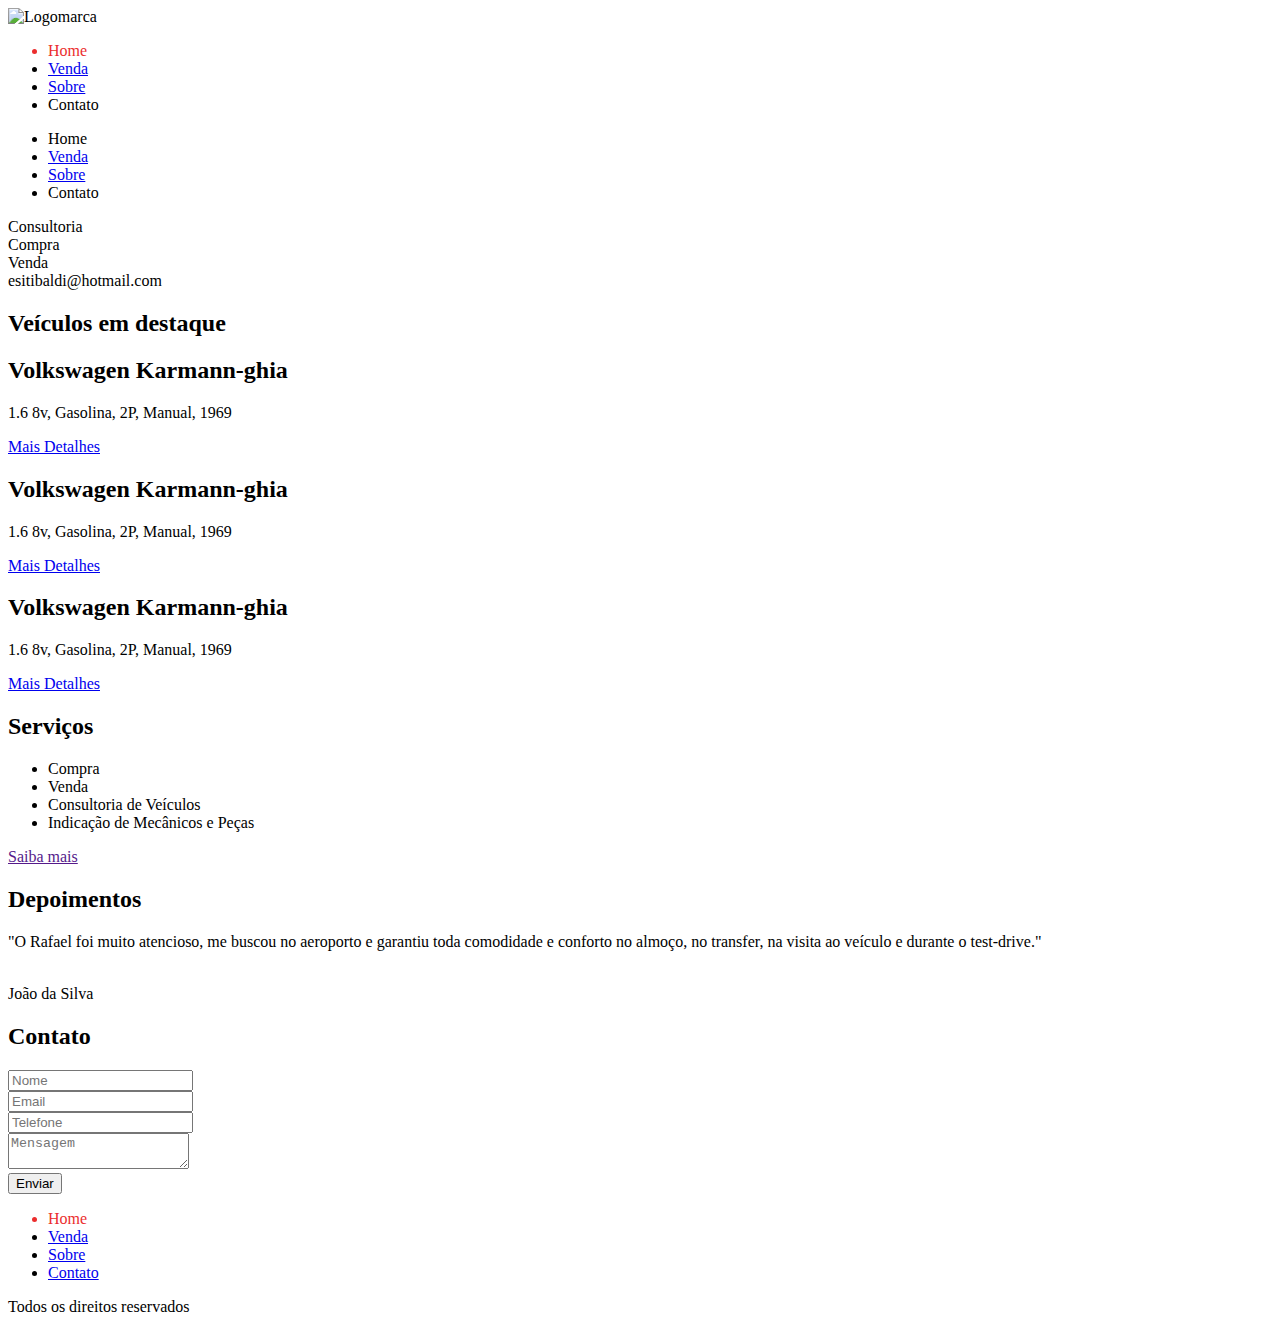
==== index.html @ 8deaa8fd "Add files via upload" ====
<!DOCTYPE html>
<html lang="en">
  <head>
    <meta charset="UTF-8" />
    <meta http-equiv="X-UA-Compatible" content="IE=edge" />
    <meta
      name="viewport"
      content="width=device-width, initial-scale=1.0 maximum-scale=1.0"
    />
    <link rel="stylesheet" href="css/style.css" type="text/css" />
    <meta name="keywords" content="" />
    <meta name="description" content="" />
    <title>Document</title>
  </head>
  <body>
    <header>
      <div class="container"></div>
      <div class="logo">
        <img src="img/logo.jpg" alt="Logomarca" />
      </div>
      <!--logo-->

      <nav class="desktop">
        <ul>
          <li style="color:#eb2d2d;"><a href="#home"></a>Home</li>
          <li><a href="venda.html">Venda</a></li>
          <li><a href="sobre.html">Sobre</a></li>
          <li><a href="#contato"></a>Contato</li>
        </ul>
      </nav> <!--desktop-->

      <nav class="mobile">
        <ul>
          <li><a href="#home"></a>Home</li>
          <li><a href="venda.html">Venda</a></li>
          <li><a href="#sobre.html">Sobre</a></li>
          <li><a href="#contato"></a>Contato</li>
        </ul>
      </nav> <!--mobile-->

      <div class="clear"></div>
    </div> <!--container-->
    </header>

    <section class="banner">
      <div class="container"><div class="text-banner">
        <div class="text-banner-single">Consultoria</div>
        <div class="text-banner-single">Compra</div>
        <div class="text-banner-single">Venda</div>
        <div class="text-banner-single">esitibaldi@hotmail.com</div>
      </div><!--text-banner-->
    </div> <!--container-->
    </section><!--banner-->

    <section class="veiculos-destaque">
      <div class="container">
      <div class="line-titulo">
        <div class="ln1"></div>
        <h2>Veículos em destaque</h2>
      </div><!--line-titulo-->
      <div class="vitrine-destaque">
        <div class="carro-img1"></div>
        <div class="info-carro">
          <h2>Volkswagen Karmann-ghia</h2>
          <p>1.6 8v, Gasolina, 2P, Manual, 1969</p>
          <a class="btn1" href="#detalhes">Mais Detalhes</a>
        </div><!--info-carro-->
      </div><!--vitrine-destaque-->

      <div class="vitrine-destaque">
        <div class="carro-img2"></div>
        <div class="info-carro">
          <h2>Volkswagen Karmann-ghia</h2>
          <p>1.6 8v, Gasolina, 2P, Manual, 1969</p>
          <a class="btn1" href="#detalhes">Mais Detalhes</a>
        </div><!--info-carro-->
      </div><!--vitrine-destaque-->

      <div class="vitrine-destaque">
        <div class="carro-img3"></div>
        <div class="info-carro">
          <h2>Volkswagen Karmann-ghia</h2>
          <p>1.6 8v, Gasolina, 2P, Manual, 1969</p>
          <a class="btn1" href="#detalhes">Mais Detalhes</a>
        </div><!--info-carro-->
      </div><!--vitrine-destaque-->
      
      <div class="clear"></div>
    </div> <!--container-->
    </section><!--veiculos-destaque-->

    <section class="servicos-descricao">
      <div class="half1">
        <div class="half1-wraper">
        <h2>Serviços</h2>
        <ul>
          <li>Compra</li>
          <li>Venda</li>
          <li>Consultoria de Veículos</li>
          <li>Indicação de Mecânicos e Peças</li>
        </ul>
        <a class="btn1" href="">Saiba mais</a>
      </div><!--half1-wraper-->
      </div> <!--half1-->


      <div class="half2">
        <h2>Depoimentos</h2>
        <div class="depoimento-single">
          <p>"O Rafael foi muito atencioso, me buscou no aeroporto e garantiu toda comodidade e conforto no almoço, no transfer, na visita ao veículo e durante o test-drive."</p>
          <div class="navigation">
            <div class="arrows">
              <img src="img/arrow-left.png" alt="">
              <img src="img/arrow-right.png" alt="">
            </div><!--arrows-->
            <div class="nome-depoimento">João da Silva</div>
          </div><!--navigation-->
        </div><!--depoimento-single"-->
      </div><!--half2-->
    </section><!--servicos-descricao"-->

    <section class="contato">
      <div class="line-titulo">
        <div class="ln1"></div>
        <h2>Contato</h2>
      </div><!--line-titulo-->

      <form>
        <div class="input-wraper w100">
          <input type="text" placeholder="Nome" required>
        </div><!--input-wraper-->

        <div class="input-wraper w50">
          <input type="email" placeholder="Email" required>
        </div><!--input-wraper-->

        <div class="input-wraper w50">
          <input type="tel" placeholder="Telefone" required>
        </div><!--input-wraper-->

        <div class="input-wraper w100">
          <textarea placeholder="Mensagem" required></textarea>
        </div><!--input-wraper-->

        <div class="input-wraper w100">
          <input class="btn1" type="submit" value="Enviar">
        </div>
        <div class="clear"></div>
      </form>

    </section><!--contato-->

    <footer>
      <div class="container">
        <nav>
          <ul>
            <li style="color:#eb2d2d;"><a href="#home" ></a>Home</li>
            <li><a href="venda.html">Venda</a></li>
            <li><a href="sobre.html">Sobre</a></li>
            <li><a href="#contato">Contato</a></li>
          </ul>
        </nav>
        <p>Todos os direitos reservados</p>
        <div class="clear"></div>
      </div><!--container-->
    </footer>
    <script src="js/jquery.js"></script>
    <script src="js/mobile.js"></script>
  </body>
</html>
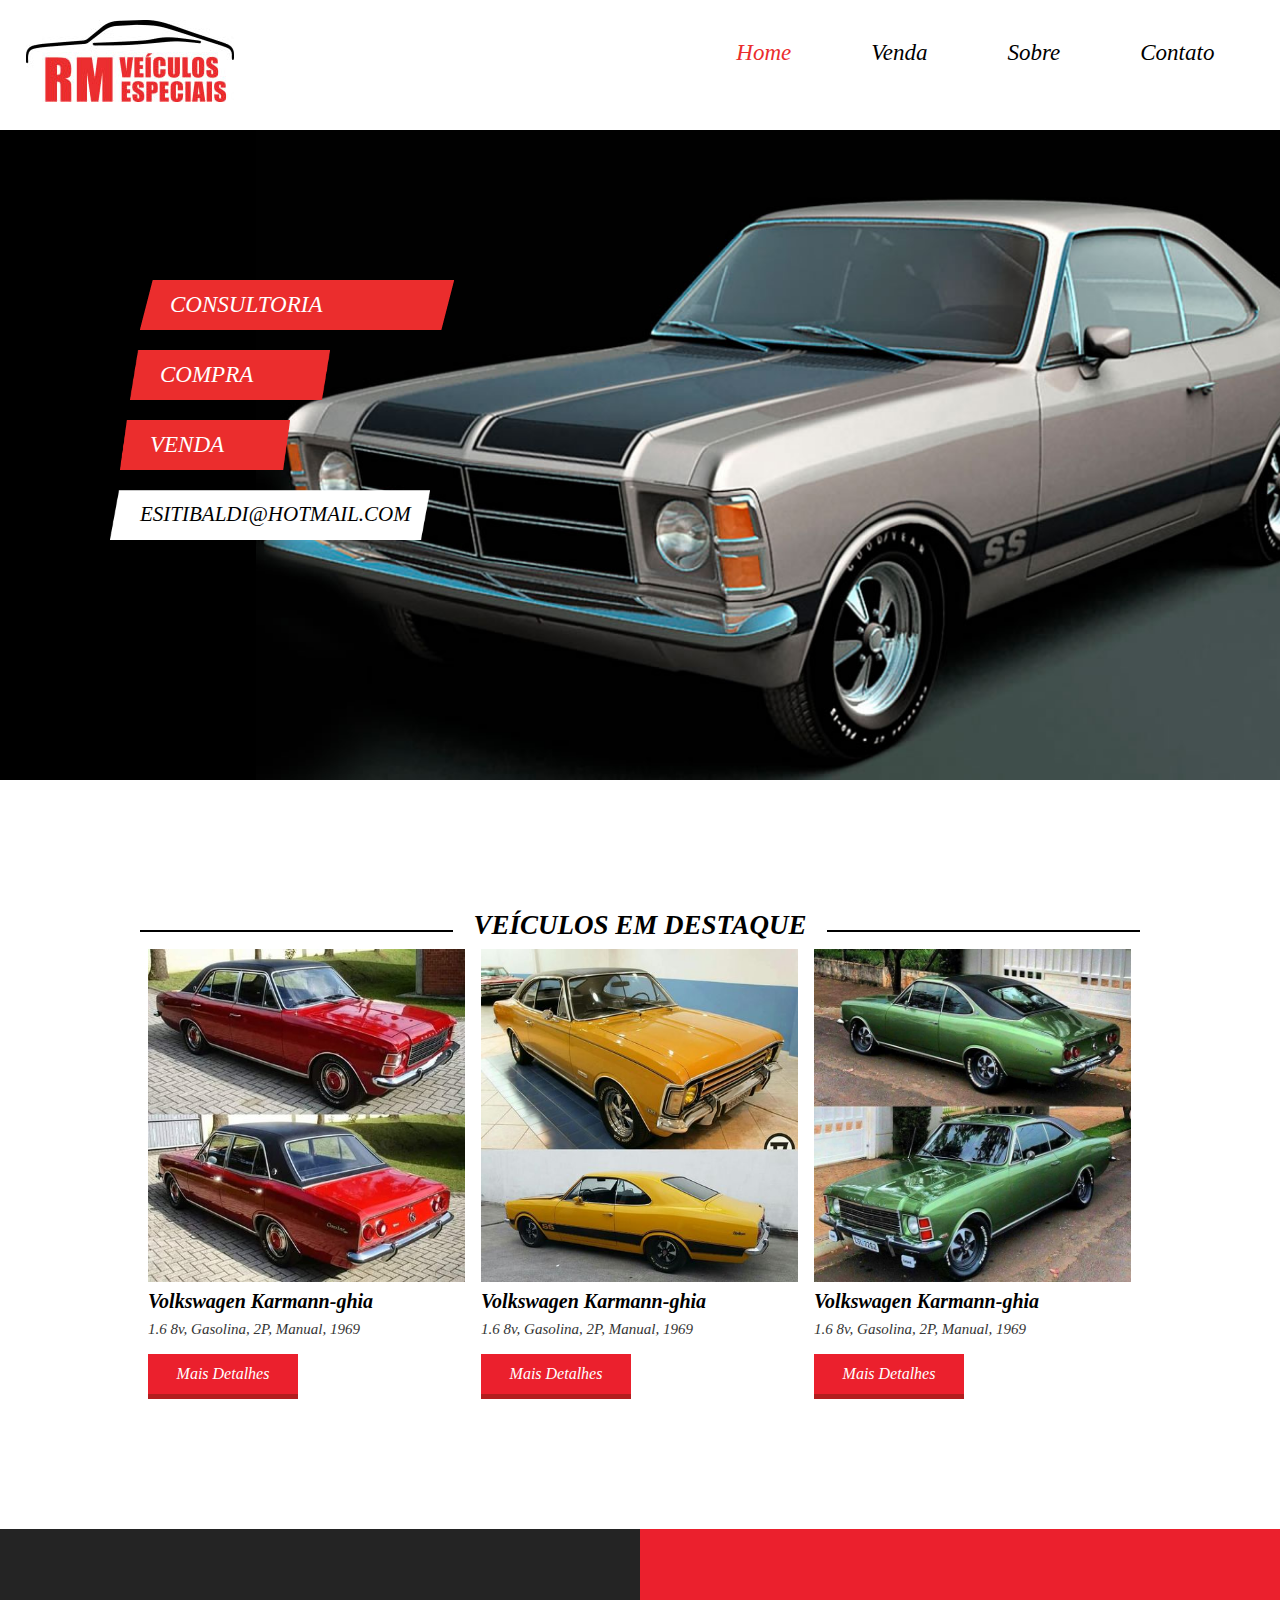
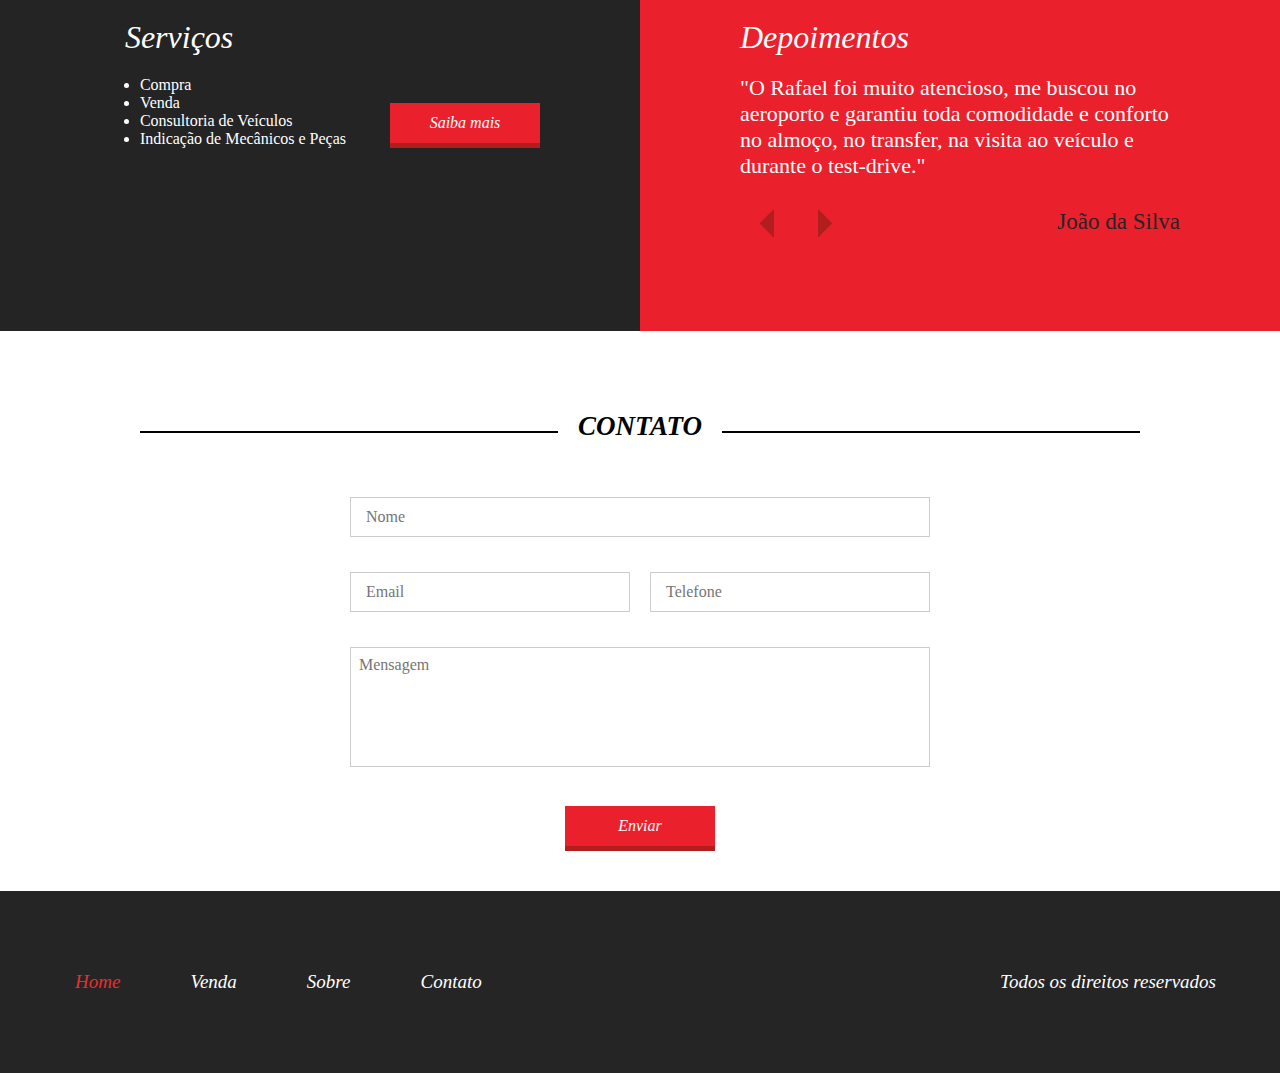
==== commit 6e1ed1da: "Update index.html" ====
--- a/index.html
+++ b/index.html
@@ -22,7 +22,7 @@
 
       <nav class="desktop">
         <ul>
-          <li style="color:#eb2d2d;"><a href="#home"></a>Home</li>
+          <li style="color:#eb2d2d;"><a href="index.html"></a>Home</li>
           <li><a href="venda.html">Venda</a></li>
           <li><a href="sobre.html">Sobre</a></li>
           <li><a href="#contato"></a>Contato</li>
@@ -31,7 +31,7 @@
 
       <nav class="mobile">
         <ul>
-          <li><a href="#home"></a>Home</li>
+          <li><a href="index.html"></a>Home</li>
           <li><a href="venda.html">Venda</a></li>
           <li><a href="#sobre.html">Sobre</a></li>
           <li><a href="#contato"></a>Contato</li>
@@ -154,7 +154,7 @@
       <div class="container">
         <nav>
           <ul>
-            <li style="color:#eb2d2d;"><a href="#home" ></a>Home</li>
+            <li style="color:#eb2d2d;"><a href="index.html" ></a>Home</li>
             <li><a href="venda.html">Venda</a></li>
             <li><a href="sobre.html">Sobre</a></li>
             <li><a href="#contato">Contato</a></li>
--- a/css/style.css
+++ b/css/style.css
@@ -0,0 +1,946 @@
+* {
+  margin: 0;
+  padding: 0;
+  box-sizing: border-box;
+  font-family: 'Oswald';
+}
+
+html,
+body {
+  height: 100%;
+}
+
+.container {
+  width: 100%;
+  max-width: 1200px;
+  margin: 0 auto;
+}
+
+.clear {
+  clear: both;
+}
+
+/*************************/
+/*******Header************/
+
+header {
+  padding: 20px 2% 35px 2%;
+  height: 130px;
+}
+
+header nav.desktop {
+  float: right;
+  position: relative;
+  top: 20px;
+}
+
+header div.logo {
+  float: left;
+}
+
+header nav.desktop ul {
+  list-style-type: none;
+}
+
+header nav.desktop ul li {
+  float: left;
+  font-size: 23px;
+  padding: 0 40px;
+  font-style: italic;
+  cursor: pointer;
+}
+
+header nav.desktop ul li a {
+  text-decoration: none;
+  color: black;
+}
+
+nav.mobile {
+  display: none;
+  float: right;
+  width: 32px;
+  height: 32px;
+  background-size: 100% 100%;
+  background-image: url('../img/icon_menu.png');
+  margin-top: 40px;
+}
+
+nav.mobile ul {
+  cursor: pointer;
+  display: none;
+  width: 100%;
+  position: absolute;
+  text-align: center;
+  left: 0;
+  top: 92px;
+  z-index: 999;
+  background-color: white;
+  border-bottom: 4px solid #eb202d;
+}
+
+nav.mobile li {
+  font-size: 23px;
+  padding: 20px 0;
+  font-style: italic;
+}
+
+nav.mobile li a {
+  color: black;
+  text-decoration: none;
+}
+/*************************/
+/*******Banner************/
+
+section.banner {
+  overflow: hidden;
+  width: 100%;
+  height: 650px;
+  background: black;
+  background-image: url('../img/bg.jpg');
+  background-repeat: no-repeat;
+  background-size: contain;
+  background-position: right bottom;
+}
+
+.text-banner {
+  padding: 100px;
+  margin-top: 30px;
+}
+
+.text-banner-single {
+  margin-top: 20px;
+  width: 314px;
+  height: 50px;
+  background-image: url('../img/box-text.png');
+  background-size: 100% 100%;
+  font-size: 23px;
+  color: white;
+  padding: 12px 30px;
+  text-transform: uppercase;
+  font-style: italic;
+}
+
+.text-banner .text-banner-single:nth-of-type(2) {
+  width: 200px;
+  position: relative;
+  left: -10px;
+  height: 50px;
+}
+
+.text-banner .text-banner-single:nth-of-type(3) {
+  width: 170px;
+  height: 50px;
+  position: relative;
+  left: -20px;
+}
+
+.text-banner .text-banner-single:nth-of-type(4) {
+  width: 320px;
+  height: 50px;
+  background-image: url('../img/box-white-text.png');
+  color: black;
+  position: relative;
+  left: -30px;
+  font-size: 21px;
+}
+
+/************************************/
+/*******Veículos-destaque************/
+
+section.veiculos-destaque {
+  padding: 90px 2%;
+}
+
+.line-titulo h2 {
+  text-align: center;
+  font-size: 27px;
+  font-style: italic;
+  text-transform: uppercase;
+  position: relative;
+  background: white;
+  display: inline-block;
+  padding: 0 20px;
+}
+
+.vitrine-destaque {
+  float: left;
+  width: 33.3%;
+}
+
+.vitrine-destaque h2 {
+  padding-left: 8px;
+  color: black;
+  font-style: italic;
+  font-size: 20px;
+}
+
+.vitrine-destaque p {
+  padding-left: 8px;
+  color: #353535;
+  font-size: 15px;
+  font-style: italic;
+  padding-top: 8px;
+}
+
+.btn1 {
+  text-align: center;
+  display: block;
+  line-height: 40px;
+  background-color: #eb202d;
+  text-decoration: none;
+  border-bottom: 5px solid #b21e1e;
+  color: white;
+  font-size: 16px;
+  font-style: italic;
+  width: 150px;
+}
+.vitrine-destaque a {
+  margin-left: 8px;
+  margin-top: 16px;
+}
+
+.vitrine-destaque .carro-img1 {
+  width: 100%;
+  padding-top: 100%;
+  background-size: 100% 100%;
+  background-repeat: no-repeat;
+  border: 8px solid white;
+  background-image: url('../img/0bc41997bdfd595a92d0b7b3a298b048.jpg');
+}
+
+.vitrine-destaque .carro-img2 {
+  width: 100%;
+  padding-top: 100%;
+  background-size: 100% 100%;
+  background-repeat: no-repeat;
+  border: 8px solid white;
+  background-image: url('../img/50e59a52f8ce7d03964664d37669264c--chevrolet-muscle-cars.jpg');
+}
+
+.vitrine-destaque .carro-img3 {
+  width: 100%;
+  padding-top: 100%;
+  background-size: 100% 100%;
+  background-repeat: no-repeat;
+  border: 8px solid white;
+  background-image: url('../img/e1bf398fcdcf12e6e1161c5d4f265db4.jpg');
+}
+
+.vitrine-destaque .carro-img4 {
+  width: 100%;
+  padding-top: 100%;
+  background-size: 100% 100%;
+  background-repeat: no-repeat;
+  border: 8px solid white;
+  background-image: url('../img/f1d8824f15aa4596bbf38650a8643d1f--muscle-cars-hot-rods.jpg');
+}
+
+.vitrine-destaque .carro-img5 {
+  width: 100%;
+  padding-top: 100%;
+  background-size: 100% 100%;
+  background-repeat: no-repeat;
+  border: 8px solid white;
+  background-image: url('../img/47c0f6ed4a7179745292cd25fd025b5e.jpg');
+}
+
+.vitrine-destaque .carro-img6 {
+  width: 100%;
+  padding-top: 100%;
+  background-size: 100% 100%;
+  background-repeat: no-repeat;
+  border: 8px solid white;
+  background-image: url('../img/6443517ec97700f490acf98f9d355044.jpg');
+}
+
+.line-titulo {
+  position: relative;
+  text-align: center;
+  max-width: 1000px;
+  margin: 0 auto;
+}
+
+.ln1 {
+  position: absolute;
+  height: 2px;
+  width: 100%;
+  background: black;
+  top: 20px;
+}
+
+section.veiculos-destaque .container {
+  max-width: 1000px;
+  padding: 40px 0;
+  text-align: left;
+}
+
+/***************************/
+/*******Servicos************/
+.servicos-descricao {
+  display: flex;
+}
+
+.half1 {
+  width: 50%;
+  text-align: right;
+  padding: 90px 0;
+  background-color: #242424;
+  color: white;
+}
+
+.half1-wraper {
+  padding-right: 100px;
+  text-align: left;
+  display: inline-block;
+}
+
+.half1-wraper h2 {
+  font-weight: normal;
+  font-style: italic;
+  font-size: 32px;
+}
+
+.half1-wraper ul {
+  margin-top: 20px;
+  display: inline-block;
+}
+
+.half1-wraper li {
+  margin-left: 15px;
+}
+.half1-wraper a {
+  margin-top: 20px;
+  margin-left: 40px;
+  display: inline-block;
+  vertical-align: bottom;
+}
+
+.half2 {
+  width: 50%;
+  padding: 90px 100px;
+  background-color: #eb202d;
+  color: white;
+}
+
+.half2 h2 {
+  font-weight: normal;
+  font-style: italic;
+  font-size: 32px;
+}
+
+.half2 .depoimento-single {
+  margin-top: 19px;
+}
+
+.half2 .depoimento-single p {
+  font-size: 22px;
+}
+
+.navigation {
+  float: left;
+  margin-top: 30px;
+  width: 100%;
+  max-width: 700px;
+}
+
+.arrows {
+  float: left;
+}
+
+.navigation img {
+  margin: 0 20px;
+  cursor: pointer;
+}
+
+.nome-depoimento {
+  float: right;
+  color: #252525;
+  font-size: 23px;
+}
+
+/***************************/
+/*******Contato************/
+
+section.contato {
+  padding: 80px 2% 0 2%;
+}
+
+section.contato form {
+  max-width: 600px;
+  margin: 30px auto;
+}
+
+section.contato .input-wraper {
+  float: left;
+  padding: 10px;
+  margin-top: 15px;
+}
+
+.input-wraper input[type='text'],
+.input-wraper input[type='email'],
+.input-wraper input[type='tel'] {
+  width: 100%;
+  border: 1px solid #ccc;
+  height: 40px;
+  line-height: 70px;
+  padding-left: 15px;
+  outline: none;
+  font-size: 16px;
+}
+
+.w100 {
+  width: 100%;
+}
+
+.w50 {
+  width: 50%;
+}
+
+section.contato textarea {
+  width: 100%;
+  height: 120px;
+  padding: 8px;
+  resize: none;
+  outline: none;
+  border: 1px solid #ccc;
+  font-size: 16px;
+}
+
+section.contato form .input-wraper:nth-of-type(5) {
+  text-align: center;
+}
+
+section.contato input[type='submit'] {
+  border-right: 0;
+  border-left: 0;
+  border-top: 0;
+  cursor: pointer;
+  display: inline-block;
+}
+
+/***************************/
+/*******Footer************/
+
+footer {
+  margin-top: 20px;
+  padding: 40px 2%;
+  background: #252525;
+}
+
+footer nav {
+  float: left;
+  color: white;
+}
+
+footer nav ul {
+  list-style-type: none;
+}
+
+footer nav ul li {
+  float: left;
+  padding: 40px 35px;
+  font-size: 19px;
+  font-style: italic;
+  cursor: pointer;
+}
+
+footer nav ul a {
+  color: inherit;
+  text-decoration: none;
+}
+
+footer p {
+  float: right;
+  color: white;
+  font-size: 19px;
+  font-style: italic;
+  padding: 40px 2%;
+}
+
+/************************************************************/
+/****************************Venda***************************/
+section.venda {
+  min-height: 90%;
+  padding: 90px 0;
+}
+
+.sidebar {
+  float: left;
+  width: 30%;
+}
+
+.search1 {
+  width: 90%;
+  display: inline-block;
+}
+
+.search1 h2 {
+  font-size: 24px;
+  color: black;
+  font-weight: normal;
+}
+
+.search1 .barra-preco {
+  width: 100%;
+  height: 20px;
+  margin-top: 8px;
+  border: 1px solid #ccc;
+  border-radius: 20px;
+  position: relative;
+  background: white;
+}
+
+.barra-preco-fill {
+  position: absolute;
+  left: 0;
+  top: 0;
+  width: 30%;
+  height: 20px;
+  border-radius: 20px;
+  background: linear-gradient(
+    to bottom,
+    rgb(255, 255, 255),
+    rgb(200, 200, 200)
+  );
+}
+
+.pointer-barra {
+  width: 26px;
+  height: 26px;
+  border-radius: 8px;
+  background: linear-gradient(
+    to bottom,
+    rgb(255, 255, 255),
+    rgb(180, 180, 180)
+  );
+  border: 1px solid #777;
+  position: absolute;
+  top: -3px;
+  cursor: pointer;
+  left: calc(30% - 13px);
+}
+.content-venda {
+  margin-top: 40px;
+}
+
+.valor-pesquisa {
+  margin-top: 8px;
+}
+
+.valor-pesquisa {
+  color: black;
+  font-size: 15px;
+  font-weight: 400;
+}
+
+.valor-pesquisa p:nth-of-type(1) {
+  float: left;
+}
+
+.valor-pesquisa p:nth-of-type(2) {
+  float: right;
+}
+
+.search2 {
+  margin-top: 40px;
+}
+
+.search2 h2 {
+  font-size: 24px;
+  color: black;
+  font-weight: normal;
+}
+
+.form-venda-wraper {
+  margin-top: 10px;
+}
+
+.form-venda-wraper input[type='checkbox'] {
+  display: none;
+}
+
+.form-venda-wraper label {
+  width: 20px;
+  height: 20px;
+  display: inline-block;
+  border: 1px solid #ccc;
+  border-radius: 3px;
+  vertical-align: top;
+  cursor: pointer;
+  position: relative;
+}
+
+.form-venda-wraper input[type='checkbox']:checked + label .circle {
+  display: block;
+}
+
+.circle {
+  width: 8px;
+  height: 8px;
+  border-radius: 4px;
+  background: black;
+  position: absolute;
+  left: 6px;
+  top: 6px;
+  display: none;
+}
+
+.form-venda-wraper span {
+  padding: 0 10px;
+  display: inline-block;
+  vertical-align: top;
+}
+
+/************************************************************/
+/**********************Vitrine-Venda*************************/
+
+.vitrine-venda {
+  float: left;
+  width: 70%;
+}
+
+.vitrine-venda .vitrine-destaque {
+  margin-top: 20px;
+}
+
+section.venda-single .container {
+  padding: 40px 0 0 0;
+  max-width: 1280px;
+  text-align: center;
+}
+
+section.venda-single {
+  padding: 80px 2% 0 2%;
+}
+
+.info-veiculo {
+  display: inline-block;
+  width: 60%;
+}
+
+.foto-destaque {
+  width: 100%;
+  padding-top: 70%;
+  background-position: center;
+  background-size: cover;
+  background-repeat: no-repeat;
+}
+
+.descricao-veiculo {
+  display: inline-block;
+  padding: 20px;
+  vertical-align: top;
+}
+
+.descricao-veiculo h2 {
+  text-align: left;
+}
+
+.descricao-veiculo p {
+  font-size: 17px;
+  max-width: 360px;
+  margin-top: 25px;
+  text-align: left;
+}
+
+.descricao-veiculo a {
+  margin-top: 25px;
+}
+
+.nav-galeria {
+  width: 100%;
+  padding: 10px;
+  cursor: pointer;
+  overflow: hidden;
+}
+
+.nav-galeria-parent {
+  width: 100%;
+  position: relative;
+}
+
+.nav-galeria-wraper {
+  width: 200%;
+  margin-left: -20px;
+}
+
+.mini-img-wraper {
+  width: calc(33.3% * (100 / 200));
+  float: left;
+  padding: 9px;
+}
+
+.mini-img {
+  width: 100%;
+  height: 100%;
+  padding-top: 70%;
+  background-position: center;
+  background-size: cover;
+  cursor: pointer;
+}
+
+.info-bread {
+  text-align: left;
+}
+
+.info-bread a {
+  text-decoration: none;
+  color: black;
+  width: 100%;
+  margin: 10px 10px 10px 0px;
+}
+
+.info-bread span {
+  padding: 0 30px;
+}
+.info-bread a:last-child {
+  color: red;
+}
+
+/***********************************/
+/**********Sobre*******************/
+
+section.sobre {
+  min-height: 90%;
+  padding: 60px 2% 20px 2%;
+}
+
+section.sobre .container {
+  margin-top: 30px;
+  max-width: 840px;
+}
+
+section.sobre .img-destaque-sobre {
+  width: 100%;
+  padding-top: 60%;
+  background-image: url('../img/Opalas-ss.jpg');
+  background-size: contain;
+  background-repeat: no-repeat;
+}
+
+section.sobre .descricao-autor {
+  margin-top: 20px;
+}
+
+.descricao-autor h2 {
+  font-size: 24px;
+}
+
+.descricao-autor p {
+  margin-top: 10px;
+  font-size: 16px;
+  text-align: justify;
+  line-height: 28px;
+}
+
+.descricao-autor2 {
+  margin-top: 40px;
+}
+.descricao-autor2 .img-small {
+  float: left;
+  background-image: url('../img/Opala-menta\ 8.png');
+  background-size: 100% 100%;
+  width: 30%;
+  padding-top: 30%;
+}
+
+.descricao-autor2 p {
+  float: left;
+  width: 70%;
+  padding: 15px;
+  line-height: 28px;
+  text-align: justify;
+  font-size: 16px;
+}
+
+/***********************************/
+/**********Media Queries************/
+
+@media screen and (max-width: 1400px) {
+  section.banner {
+    background-size: 90% auto;
+    background-position: 200% 100%;
+  }
+}
+
+@media screen and (max-width: 1024px) {
+  section.banner {
+    background-size: cover;
+    background-position: center;
+    height: 70vw;
+    min-height: 500px;
+  }
+}
+
+@media screen and (max-width: 768px) {
+  section.banner {
+    background-size: cover;
+    background-position: 100px center;
+    height: 80vh;
+  }
+
+  nav.desktop {
+    display: none;
+  }
+
+  nav.mobile {
+    display: block;
+    text-align: center;
+  }
+
+  nav.mobile ul {
+    list-style-type: none;
+  }
+
+  section.servicos-descricao {
+    flex-direction: column;
+  }
+
+  .half1 {
+    text-align: center;
+  }
+
+  .half1-wraper {
+    padding-right: 0;
+    text-align: left;
+  }
+
+  .half1,
+  .half2 {
+    width: 100%;
+    padding: 80px 4%;
+  }
+
+  .w50 {
+    width: 100%;
+  }
+
+  footer nav {
+    display: none;
+  }
+
+  footer {
+    text-align: center;
+  }
+
+  footer p {
+    float: none;
+  }
+
+  .sidebar {
+    width: 100%;
+    text-align: center;
+  }
+
+  .search1 {
+    display: inline-block;
+  }
+
+  .search2 {
+    text-align: left;
+    display: inline-block;
+  }
+
+  .vitrine-venda {
+    text-align: center;
+    width: 100%;
+  }
+
+  .info-veiculo {
+    width: 100%;
+  }
+
+  .descricao-veiculo {
+    text-align: center;
+  }
+
+  .descricao-veiculo p {
+    max-width: none;
+    padding: 20px 0;
+  }
+  .descricao-veiculo a {
+    display: inline-block;
+  }
+}
+
+@media screen and (max-width: 580px) {
+  .text-banner {
+    padding: 30px;
+    margin-left: 20px;
+  }
+
+  .text-banner-single {
+    font-size: 18px;
+  }
+
+  .vitrine-destaque {
+    display: inline-block;
+    float: none;
+    width: 80%;
+  }
+
+  .vitrine-destaque a {
+    display: inline-block;
+    margin-top: 20px;
+  }
+
+  section.veiculos-destaque .line-titulo {
+    font-size: 23px;
+  }
+
+  section.veiculos-destaque .container {
+    text-align: center;
+  }
+
+  .descricao-autor2 .img-small {
+    width: 100%;
+    padding-top: 100%;
+  }
+
+  .descricao-autor2 p {
+    width: 100%;
+    padding: 20px 0;
+  }
+}
+
+@media screen and (max-width: 480px) {
+  .vitrine-destaque {
+    width: 100%;
+  }
+}
+@media screen and (max-width: 720px) {
+  nav.desktop {
+    display: none;
+  }
+}
+
+@media screen and (max-width: 850px) {
+  .half1-wraper a {
+    display: block;
+    margin-left: 0;
+    margin-top: 15px;
+  }
+}
+
+@media screen and (max-width: 1100px) {
+  .half1 {
+    text-align: center;
+  }
+
+  .half1-wraper {
+    text-align: left;
+    padding-right: 0;
+  }
+
+  .half1-wraper a {
+    display: block;
+    margin-left: 0;
+    margin-top: 15px;
+  }
+}
+
+@media screen and (min-width: 990px), (max-width: 1024px) {
+  .info-bread {
+    text-align: center;
+  }
+}
